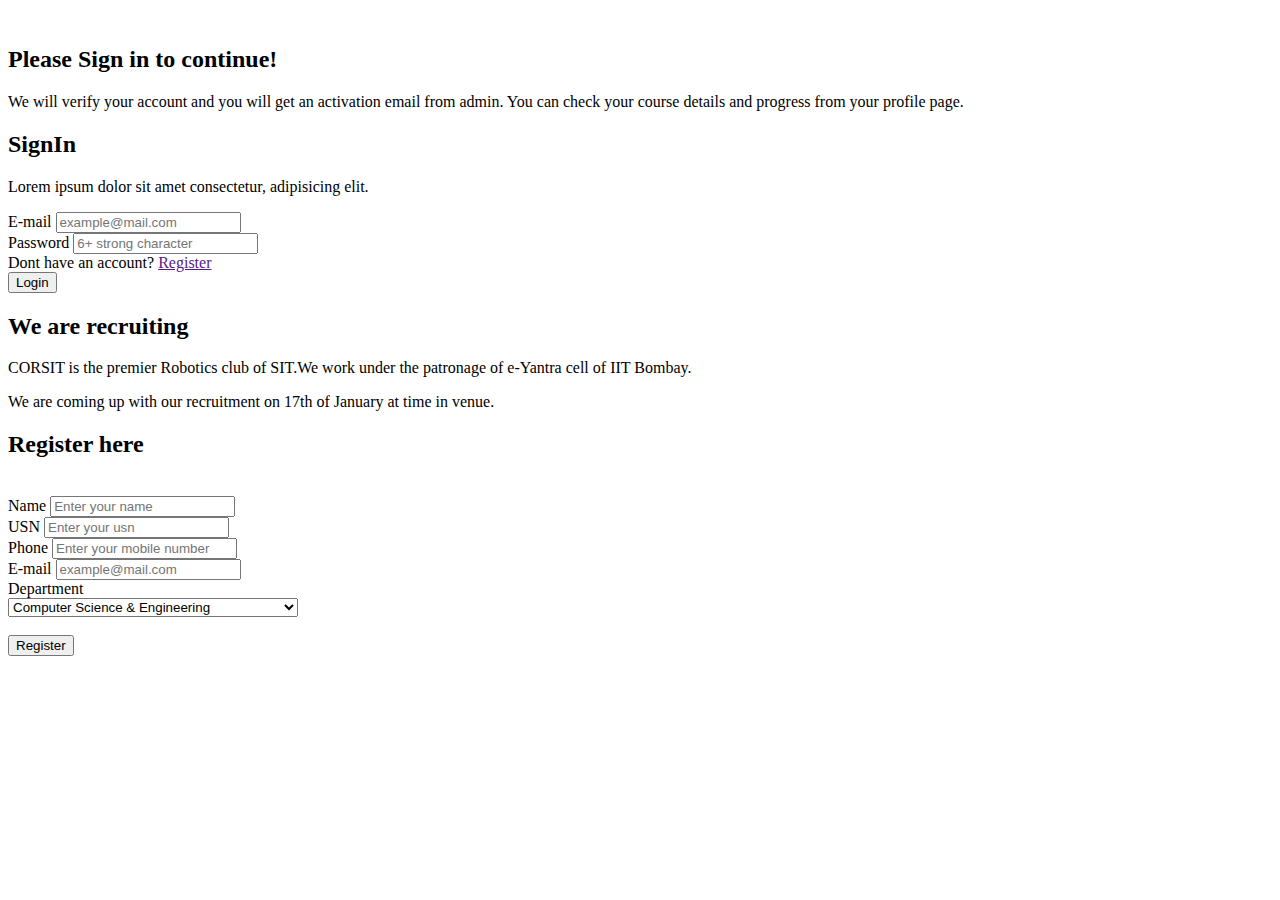
==== index.html @ b77b14c4 "Add files via upload" ====
<!doctype html>
<html lang="en">
  <head>
    <meta charset="utf-8">
    <meta name="viewport" content="width=device-width, initial-scale=1">
    <meta name="author" content="Omar Faruk">
    <meta name="description" content="">
    <meta name="keywords" content="LMS, Classnote, Mentors helpline">
    <title>Register here</title>
    <link href="https://cdn.jsdelivr.net/npm/bootstrap@5.2.2/dist/css/bootstrap.min.css" rel="stylesheet" integrity="sha384-Zenh87qX5JnK2Jl0vWa8Ck2rdkQ2Bzep5IDxbcnCeuOxjzrPF/et3URy9Bv1WTRi" crossorigin="anonymous"> 
    <!-- icon fonts -->
    <link rel="stylesheet" type="text/css" href="https://cdnjs.cloudflare.com/ajax/libs/material-design-iconic-font/2.2.0/css/material-design-iconic-font.min.css">
    <!-- google fonts -->
    <link rel="preconnect" href="https://fonts.googleapis.com">
    <link rel="preconnect" href="https://fonts.gstatic.com" crossorigin>
    <link href="https://fonts.googleapis.com/css2?family=Poppins:wght@300;400;500&display=swap" rel="stylesheet">
    <!-- custom css -->
    <link rel="stylesheet" type="text/css" href="css/style.css">
  </head>
  <body>
    
    <!-- banner section code start -->
    <section id="login-wrapper">
      <div class="opacity"></div>
      <!-- login start -->
      <div class="container lin" style="z-index: 9999;">
        
        <div class="row">
          <div class="col-md-2"></div>
          <div class="col-md-8">
            <div class="row login-main">
              <div class="col-md-6 p-0">
                <div class="login-left">
                  <a href=""><img src=""></a>
                  <div>
                    <h2>Please Sign in to continue!</h2>
                    <p>We will verify your account and you will get an activation email from admin. You can check your course details and progress from your profile page.</p>
                    <div class="line"></div>
                  </div>
                </div>
              </div>
              <div class="col-md-6 p-0">
                <div class="login-right">
                  <form class="login-form" action="" method="POST" enctype="multiple/form-data">
                    <h2>SignIn</h2>
                    <p>Lorem ipsum dolor sit amet consectetur, adipisicing elit.</p>
                    <div class="form-group one">
                      <label>E-mail</label>
                      <input type="email" name="" placeholder="example@mail.com" class="form-control">
                    </div>
                    <div class="form-group two">
                      <label>Password</label>
                      <input type="password" name="" placeholder="6+ strong character" class="form-control">
                    </div>
                    <div class="mb-3">
                      <span>Dont have an account? <a href="" class="regbox">Register</a></span>
                    </div>
                    <div class="form-group">
                      <input type="submit" name="" value="Login" class="login-btn">
                    </div>
                  </form>
                </div>
              </div>
            </div>
          </div>
          <div class="col-md-2"></div>
        </div>
      </div>
      <!-- login end -->
      <!-- reg start -->
      <div class="container reg" style="z-index: 9999;">
        
        <div class="row">
          <div class="col-md-2"></div>
          <div class="col-md-8">
            <div class="row login-main">
              <div class="col-md-6 p-0">
                <div class="login-left">
                  <div>
                    <h2>We are recruiting</h2>
                    <p>CORSIT is the premier Robotics club of SIT.We work under the patronage of e-Yantra cell of IIT Bombay.</p>
                    <p>We are coming up with our recruitment on 17th of January at time in venue.</p>
                    <div class="line"></div>
                  </div>
                </div>
              </div>
              <div class="col-md-6 p-0">
                <div class="login-right">
                  <form class="login-form" action="" method="POST" enctype="multiple/form-data">
                    <h2>Register here</h2>
                    <div class="line1"></div><br>

                    <div class="form-group one">
                        <label>Name</label>
                        <input type="text" name="Name" placeholder="Enter your name" class="form-control" required>
                    </div>

                    <div class="form-group one">
                        <label>USN</label>
                        <input type="text" name="usn" placeholder="Enter your usn" class="form-control" pattern="1SI2[1-2]{1}[A-Z]{2}[0-9]{3}" required>
                    </div>

                    <div class="form-group one">
                        <label>Phone</label>
                        <input type="tel" name="phone" placeholder="Enter your mobile number" class="form-control" pattern="[6-9]{1}[0-9]{9}" required>
                    </div>

                    <div class="form-group one">
                      <label>E-mail</label>
                      <input type="email" name="mailid" placeholder="example@mail.com" class="form-control">
                    </div>

                    <div class="form-group one">
                        <label for="dept">Department</label>
                    </div>
                    <div class="">
                        <select name="Branch" id="dept" >
                            <option value="CSE">Computer Science & Engineering</option>
                            <option value="ECE">Electronics and Communication</option>
                            <option value="ISE">Information Science & Engineering</option>
                            <option value="EEE">Electrical & Electronics Engineering</option>
                            <option value="AIDS">Artificial Inteligence & Data Science</option>
                            <option value="ETE">Electronics & Telecommunicaton Engineering</option>
                            <option value="EIE">Electronics & Instrumentation Engineering</option>
                            <option value="IEM">Industrial Engineering Management</option>
                            <option value="Mec">Mechanical Engineering</option>
                            <option value="CIV">Civil Engineering</option>
                            <option value="BIO">Biotechnology</option>
                            <option value="CHE">Chemical Engineering</option>
                            <option value="AIML">Artificial Intelligence & Machine Learning</option>
                        </select>
                    </div>
                    <br>
                    <div class="form-group">
                      <input type="submit" name="" value="Register" class="login-btn">
                    </div>
                  </form>
                </div>
              </div>
            </div>
          </div>
          <div class="col-md-2"></div>
        </div>
      </div>
      <!-- reg end -->
    </section>
    <!-- banner section code end -->
 
    <script src="https://cdn.jsdelivr.net/npm/bootstrap@5.2.2/dist/js/bootstrap.bundle.min.js" integrity="sha384-OERcA2EqjJCMA+/3y+gxIOqMEjwtxJY7qPCqsdltbNJuaOe923+mo//f6V8Qbsw3" crossorigin="anonymous"></script>
    <script src="https://ajax.googleapis.com/ajax/libs/jquery/3.6.1/jquery.min.js"></script>
    <!-- custom js -->
    <script type="text/javascript" src="js/main.js"></script>
  </body>
</html>
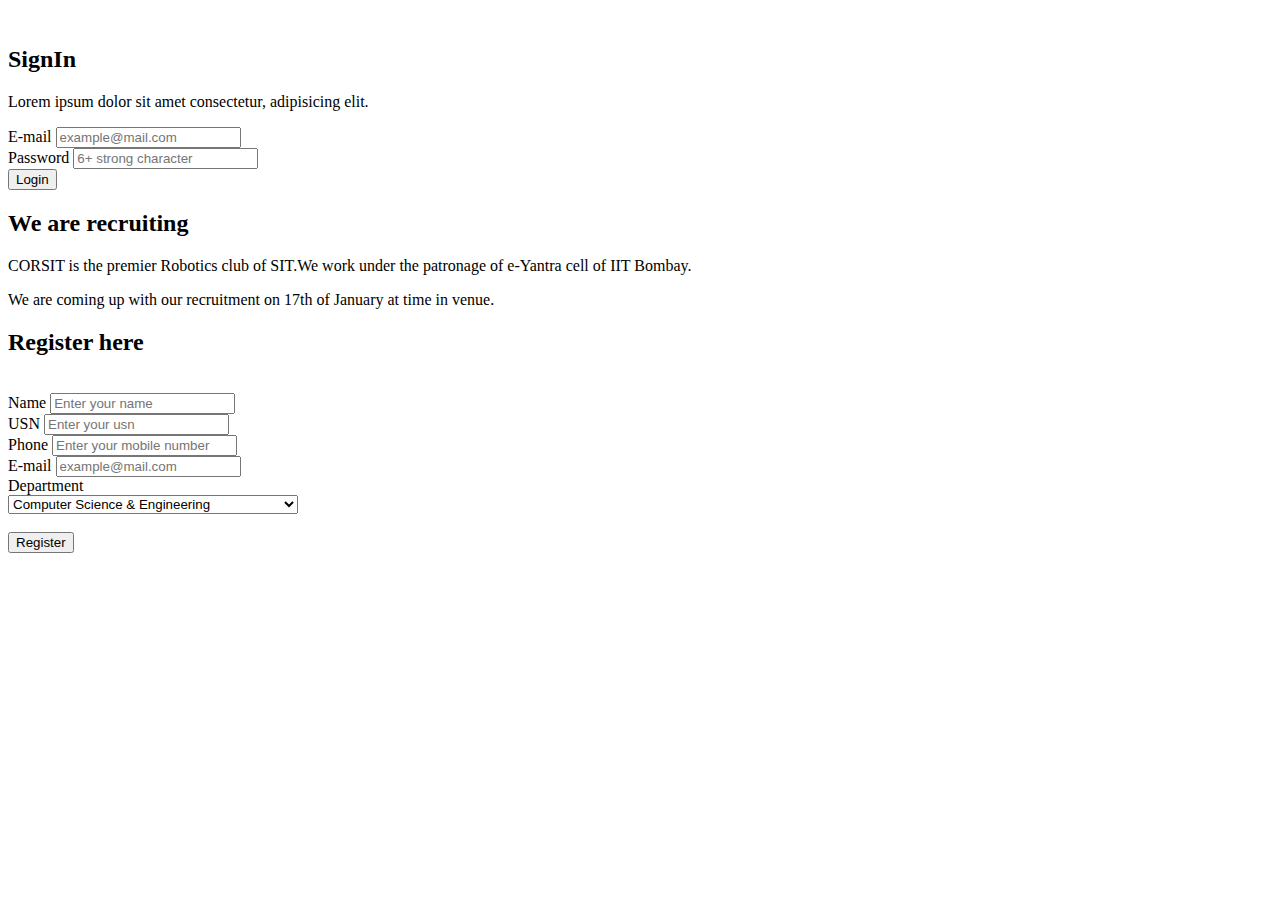
==== commit 59dc09c6: "Update index.html" ====
--- a/index.html
+++ b/index.html
@@ -32,12 +32,7 @@
               <div class="col-md-6 p-0">
                 <div class="login-left">
                   <a href=""><img src=""></a>
-                  <div>
-                    <h2>Please Sign in to continue!</h2>
-                    <p>We will verify your account and you will get an activation email from admin. You can check your course details and progress from your profile page.</p>
-                    <div class="line"></div>
-                  </div>
-                </div>
+               </div>
               </div>
               <div class="col-md-6 p-0">
                 <div class="login-right">
@@ -51,9 +46,6 @@
                     <div class="form-group two">
                       <label>Password</label>
                       <input type="password" name="" placeholder="6+ strong character" class="form-control">
-                    </div>
-                    <div class="mb-3">
-                      <span>Dont have an account? <a href="" class="regbox">Register</a></span>
                     </div>
                     <div class="form-group">
                       <input type="submit" name="" value="Login" class="login-btn">
@@ -113,7 +105,7 @@
                     <div class="form-group one">
                         <label for="dept">Department</label>
                     </div>
-                    <div class="">
+                    <div class="box">
                         <select name="Branch" id="dept" >
                             <option value="CSE">Computer Science & Engineering</option>
                             <option value="ECE">Electronics and Communication</option>
@@ -151,4 +143,4 @@
     <!-- custom js -->
     <script type="text/javascript" src="js/main.js"></script>
   </body>
-</html>+</html>
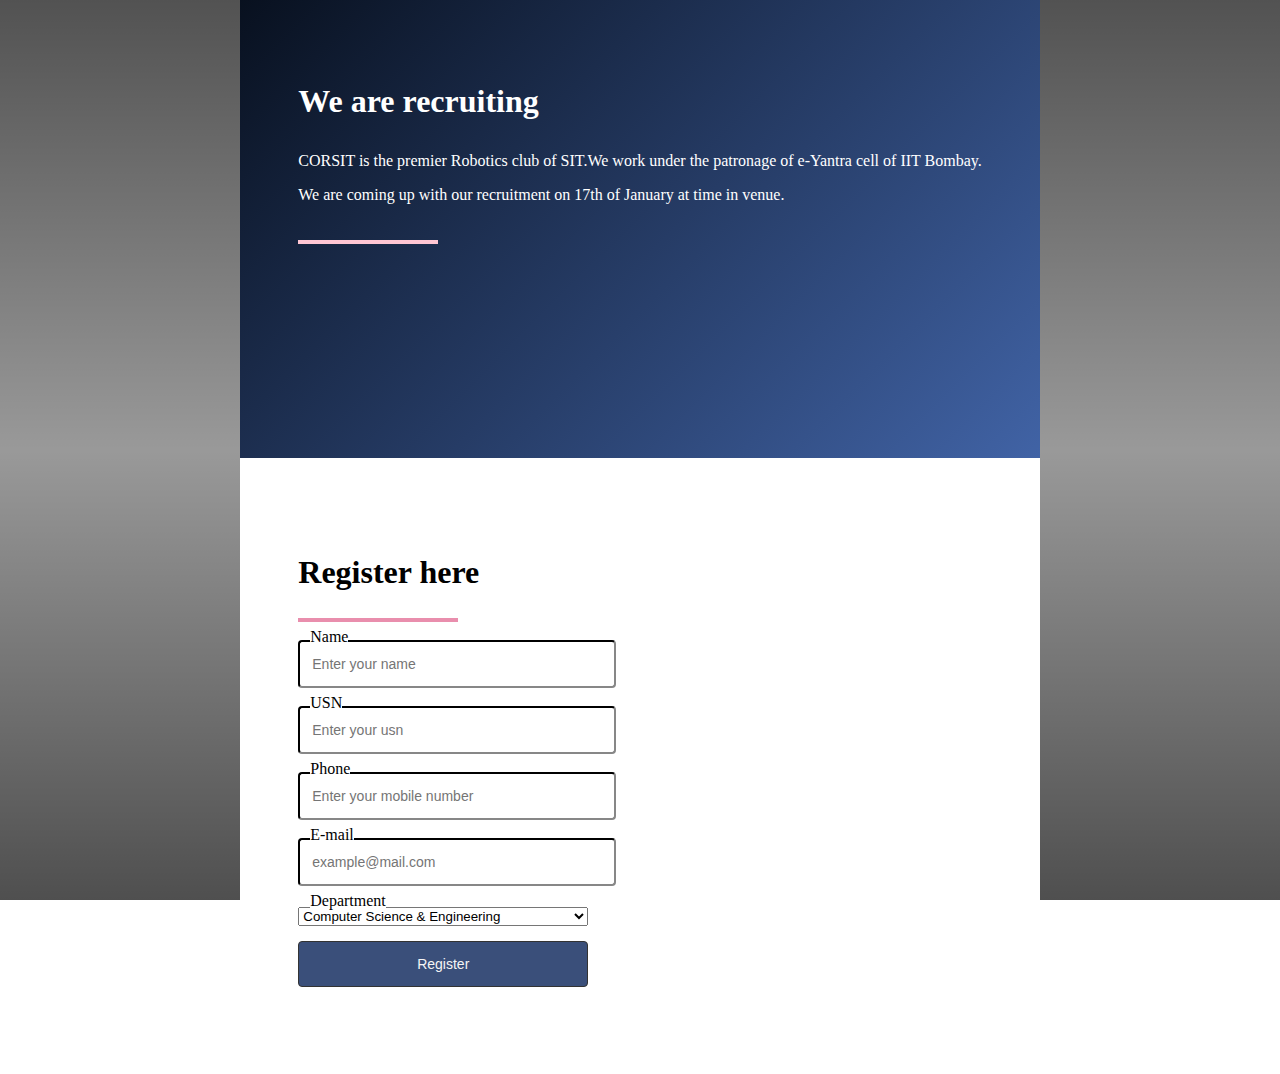
==== commit 8b5fa6ac: "Update index.html" ====
--- a/index.html
+++ b/index.html
@@ -15,7 +15,7 @@
     <link rel="preconnect" href="https://fonts.gstatic.com" crossorigin>
     <link href="https://fonts.googleapis.com/css2?family=Poppins:wght@300;400;500&display=swap" rel="stylesheet">
     <!-- custom css -->
-    <link rel="stylesheet" type="text/css" href="css/style.css">
+    <link rel="stylesheet" type="text/css" href="./style.css">
   </head>
   <body>
     
@@ -141,6 +141,6 @@
     <script src="https://cdn.jsdelivr.net/npm/bootstrap@5.2.2/dist/js/bootstrap.bundle.min.js" integrity="sha384-OERcA2EqjJCMA+/3y+gxIOqMEjwtxJY7qPCqsdltbNJuaOe923+mo//f6V8Qbsw3" crossorigin="anonymous"></script>
     <script src="https://ajax.googleapis.com/ajax/libs/jquery/3.6.1/jquery.min.js"></script>
     <!-- custom js -->
-    <script type="text/javascript" src="js/main.js"></script>
+    <script type="text/javascript" src="./main.js"></script>
   </body>
 </html>
--- a/style.css
+++ b/style.css
@@ -0,0 +1,134 @@
+*{#login-wrapper{
+    width: 100%;
+    height: 100vh;
+    /*background-color: #3A4F7A;*/
+    /*background-color: #00000059;*/
+    display: flex;
+    align-items: center;
+    justify-content: center;
+    background-position: center;
+    background-repeat: no-repeat;
+    background-attachment: scroll;
+    background-size: cover;
+      /*background-blend-mode: soft-light;*/
+  
+  }
+  .opacity{
+    position: absolute;
+      width: 100%;
+      height: 100%;
+      top: 0;
+      left: 0;
+      background: linear-gradient(180deg,rgb(0 0 0 / 68%),rgba(0,0,0,.4),rgb(0 0 0 / 69%));
+  }
+  .login-left {
+  /*  background: linear-gradient(-45deg, #1D1CE5, #0008C1, #021d7b, #153462);*/
+    background: linear-gradient(-45deg, #3A4F7A, #3a507d, #5682d8, #01060e);
+    background-size: 400% 400%;
+    animation: gradient 15s ease infinite;
+    height: 500px;
+      display: flex;
+      align-items: center;
+      padding: 58px;
+  }
+  .login-right{
+    background-color: white;
+    height: 500px;
+      display: flex;
+      align-items: center;
+      padding: 58px;
+      /*border-radius: 8px;*/
+  }
+  @keyframes gradient {
+    0% {
+      background-position: 0% 50%;
+    }
+    50% {
+      background-position: 100% 50%;
+    }
+    100% {
+      background-position: 0% 50%;
+    }
+  }
+  
+  
+  .login-left h2{
+    color: white;
+    margin-bottom: 32px;
+    font-size: 32px;
+  }
+  .login-left p,
+  .login-left p a{
+    color: white;
+  }
+  
+  .login-right h2{
+    font-size: 32px;
+    color: black;
+  }
+  .login-right p{
+    margin-bottom: 32px;
+  }
+  .login-right input{
+    padding: 14px 12px;
+      margin-bottom: 18px;
+      border-color: #333;
+      border-radius: 4px;
+      font-size: 14px;
+      width: 100%;
+  }
+  .login-btn{
+    width: 100%;
+      background: #3A4F7A;
+      border: 1px solid #3A4F7A;
+      color: whitesmoke;
+      font-size: 16px;
+  }
+  .form-group{
+    position: relative;
+  }
+  .login-form label{
+    position: absolute;
+      top: -12px;
+      background: white;
+      left: 12px;
+      color: #000;
+  }
+  .login-form input:focus .login-form label{
+    color #3A4F7A !important;
+  }
+  .login-form input:focus{
+    border-color: #3A4F7A;
+    outline: none;
+    box-shadow: none;
+  }
+  .login-form input:focus::placeholder{
+    color: #3A4F7A !important;
+  }
+  .line{
+    width: 140px;
+      height: 4px;
+      background: #FFC6D3;
+      margin-top: 36px;
+  }
+  .line1{
+    width: 160px;
+      height: 4px;
+      background: #E98EAD;
+      margin-top: 6px;
+  }
+  .lin{
+    position: absolute;
+      z-index: 9999;
+      top: 50%;
+      left: 50%;
+      transform: translate(-50%, -50%);
+  }
+  .login-wrapper .container{
+    overflow: hidden;
+  }
+.box {
+    padding-top: 3px;
+    border-top: 5px;
+    height: 16px;
+    }}
